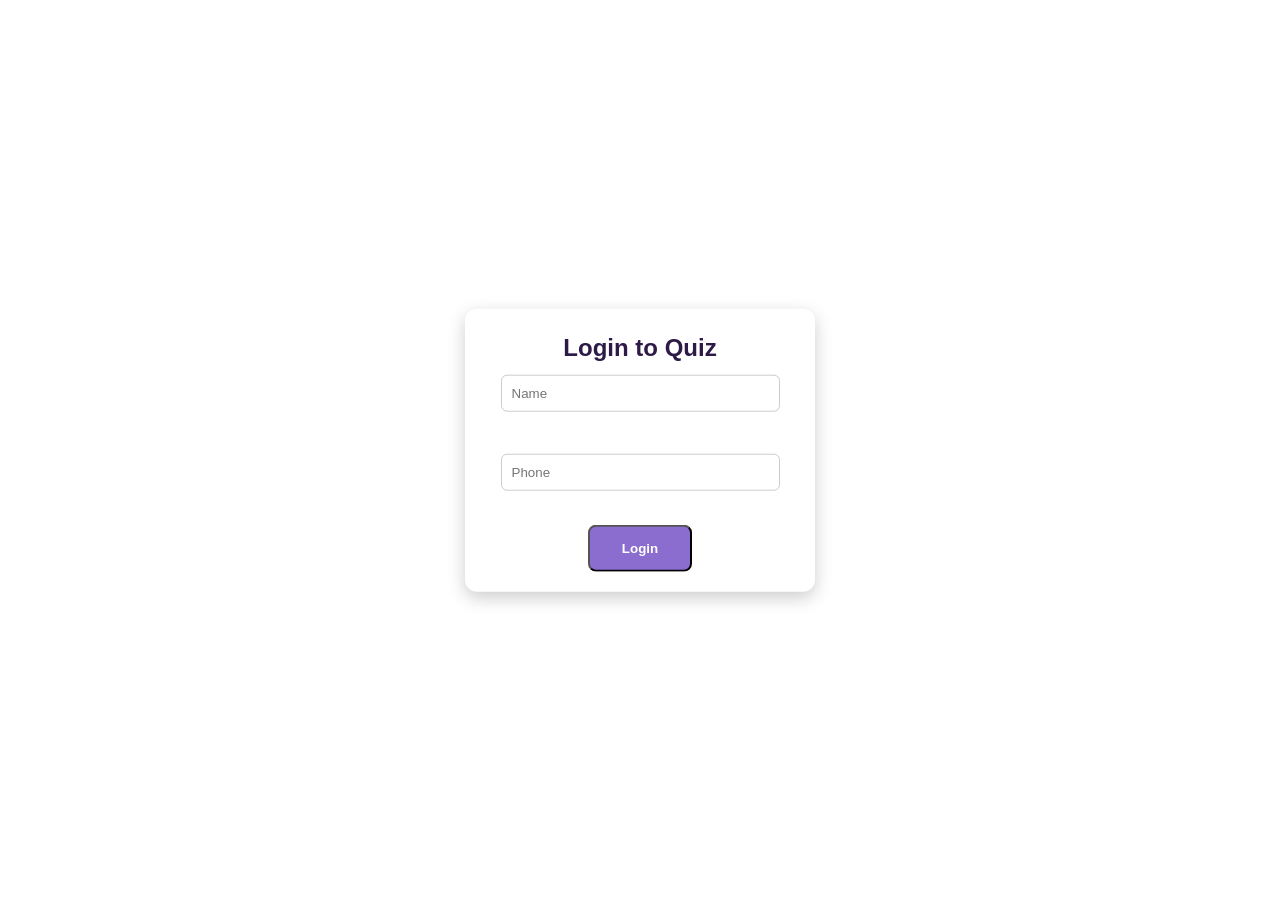
==== questions.html @ ea703ea1 "Questions.html" ====
<!DOCTYPE html>
<html lang="en">
<head>
  <meta charset="UTF-8">
  <title>Quiz Question</title>
  <link rel="stylesheet" href="style.css">
</head>
<body>
  <div id="login-form" class="login-box">
    <h2>Login to Quiz</h2>
    <input type="text" id="name" class="input-field" placeholder="Name" required><br><br>
    <input type="text" id="phone" class="input-field" placeholder="Phone" required><br><br>
    <button class="btn" onclick="login()">Login</button>
  </div>

  <div id="quiz-content" class="quiz-box" style="display:none;">
    <h2 id="quiz-question">Loading question...</h2>
    <div id="quiz-choices"></div>
    <p id="result"></p>
  </div>

  <script>
  const API_BASE = "https://agvp-library-backend.onrender.com"; // local backend
  let userName = "";
  let userPhone = "";

  function login() {
    userName = document.getElementById("name").value.trim();
    userPhone = document.getElementById("phone").value.trim();

    if (!userName || !userPhone) {
      alert("Please enter both name and phone.");
      return;
    }

    document.getElementById("login-form").style.display = "none";
    document.getElementById("quiz-content").style.display = "block";

    loadQuestion();
  }

  async function loadQuestion() {
    const res = await fetch(`${API_BASE}/question`);
    const data = await res.json();

    // ✅ Show the actual question text
    document.getElementById("quiz-question").textContent =
      `Q${data.questionNo}: ${data.question}`;

    const choicesDiv = document.getElementById("quiz-choices");
    choicesDiv.innerHTML = "";

    // ✅ Loop through choices and render buttons
    if (data.choices) {
      data.choices.forEach((choice, i) => {
        const key = String.fromCharCode(65 + i); // A, B, C, D
        const btn = document.createElement("button");
        btn.className = "btn choice-btn";
        btn.textContent = `${key}: ${choice}`;
        btn.onclick = () => submitAnswer(data.questionNo, key);
        choicesDiv.appendChild(btn);
      });
    }
  }

  async function submitAnswer(questionNo, choice) {
    const payload = {
      name: userName,
      phone: userPhone,
      answer: choice,
      questionNo: questionNo,
      timeTaken: 10 // placeholder
    };

    const res = await fetch(`${API_BASE}/submit`, {
      method: "POST",
      headers: { "Content-Type": "application/json" },
      body: JSON.stringify(payload)
    });

    const result = await res.json();
    document.getElementById("result").textContent =
      result.isCorrect ? "✅ Correct!" : "❌ Wrong!";
  }
</script>

</body>
</html>
---- style.css ----
/* Reset */
* {
  margin: 0;
  padding: 0;
  box-sizing: border-box;
}

/* Base */
body {
  font-family: "Poppins", Arial, sans-serif;
  line-height: 1.6;
  transition: background 0.4s ease, color 0.4s ease;
}

/* 🌤 Light Theme (Lavender–Violet) */
body {
  background: linear-gradient(180deg, #d9c8ff 0%, #f3e9ff 100%);
  color: #2e1a47;
}

/* Header */
header {
  background: linear-gradient(135deg, #7b5fc8, #a78bfa);
  color: white;
  display: flex;
  justify-content: space-between;
  align-items: center;
  padding: 20px 40px;
  box-shadow: 0 4px 12px rgba(0, 0, 0, 0.1);
  position: sticky;
  top: 0;
  z-index: 1000;
}
header .logo {
  font-weight: 600;
  font-size: 1.4em;
}
nav ul {
  list-style: none;
  display: flex;
  gap: 25px;
}
nav ul li a {
  color: #f5f5ff;
  text-decoration: none;
  font-weight: 500;
  transition: color 0.3s;
}
nav ul li a:hover {
  color: #d9c8ff;
}
#theme-toggle {
  background: transparent;
  border: none;
  font-size: 1.4em;
  cursor: pointer;
  color: white;
}

/* Hero Section */
.hero {
  background: linear-gradient(135deg, #a78bfa, #cbb2ff);
  color: #2e1a47;
  text-align: center;
  padding: 100px 20px;
  border-radius: 0 0 40px 40px;

  display: flex;
  flex-direction: column;
  align-items: center;
  justify-content: center;
}
.hero h1 {
  font-size: 2.6em;
  font-weight: 700;
  color: #4b2e83;
  margin-bottom: 20px;
}
.hero p {
  font-size: 1.2em;
  color: #3c2463;
  margin-bottom: 30px;
}
.btn {
  background: #8b6ccf;
  color: white;
  padding: 14px 32px;
  border-radius: 8px;
  text-decoration: none;
  font-weight: 600;
  transition: background 0.3s, transform 0.2s;
  display: inline-block;
}
.btn:hover {
  background: #a78bfa;
  transform: scale(1.05);
}

/* Content */
.content {
  background: #ffffff;
  border-radius: 20px;
  box-shadow: 0 6px 18px rgba(0, 0, 0, 0.08);
  padding: 40px;
  margin: 50px auto;
  max-width: 1100px;
}
.content h2 {
  color: #6b46c1;
  text-align: center;
  margin-bottom: 25px;
}

/* Cards */
.cards {
  display: grid;
  grid-template-columns: repeat(auto-fit, minmax(280px, 1fr));
  gap: 25px;
}
.card {
  background: #f8f5ff;
  border-radius: 16px;
  padding: 25px;
  text-align: center;
  box-shadow: 0 4px 12px rgba(0, 0, 0, 0.08);
  transition: transform 0.3s;
  display: flex;
  flex-direction: column;
  justify-content: space-between;
}
.card:hover {
  transform: translateY(-5px);
  box-shadow: 0 8px 20px rgba(0, 0, 0, 0.12);
}
.card h3 {
  color: #5b3ea6;
}
.card p {
  color: #3c2463;
}
.card .btn {
  margin-top: auto;
  width: 100%;
}

/* Footer */
footer {
  background: #7b5fc8;
  color: white;
  text-align: center;
  padding: 20px;
  border-radius: 20px 20px 0 0;
}

/* 🌙 Dark Theme (Violet–Purple) */
body.dark-mode {
  background: linear-gradient(180deg, #1b1033 0%, #2a1b4d 100%);
  color: #e6e0ff;
}
body.dark-mode header {
  background: linear-gradient(135deg, #3b1e6d, #5a2ea6);
  color: #e6e0ff;
  box-shadow: 0 4px 12px rgba(0, 0, 0, 0.4);
}
body.dark-mode header .logo {
  color: #d8caff;
}
body.dark-mode nav ul li a {
  color: #d8caff;
}
body.dark-mode nav ul li a:hover {
  color: #bfa3ff;
}
body.dark-mode .hero {
  background: linear-gradient(135deg, #4b2e83, #6a3fb8);
  color: #f3e9ff;
}
body.dark-mode .hero h1 {
  color: #e6d6ff;
}
body.dark-mode .hero p {
  color: #d8caff;
}
body.dark-mode .btn {
  background: #a678ff;
  color: #fff;
}
body.dark-mode .btn:hover {
  background: #c19aff;
}
body.dark-mode .content {
  background: #2a1b4d;
  box-shadow: 0 6px 18px rgba(255, 255, 255, 0.08);
}
body.dark-mode .content h2 {
  color: #c19aff;
}
body.dark-mode .card {
  background: #3b2a63;
  box-shadow: 0 4px 12px rgba(0, 0, 0, 0.4);
}
body.dark-mode .card:hover {
  box-shadow: 0 8px 20px rgba(0, 0, 0, 0.6);
}
body.dark-mode .card h3 {
  color: #d8caff;
}
body.dark-mode .card p {
  color: #cbb2ff;
}
body.dark-mode footer {
  background: linear-gradient(135deg, #3b1e6d, #5a2ea6);
  color: #e6e0ff;
}

/* Login + Quiz Styling */
.login-box {
  position: absolute;
  top: 50%;
  left: 50%;
  transform: translate(-50%, -50%);
  width: 350px;
  padding: 20px;
  background: #ffffff;
  border-radius: 12px;
  box-shadow: 0 6px 18px rgba(0,0,0,0.2);
  text-align: center;
}
.input-field {
  width: 90%;
  padding: 10px;
  margin: 8px 0;
  border: 1px solid #ccc;
  border-radius: 6px;
}
.quiz-box {
  max-width: 600px;
  margin: 40px auto;
  padding: 20px;
  background: #fafafa;
  border-radius: 12px;
  box-shadow: 0 4px 12px rgba(0,0,0,0.1);
}
.choice-btn {
  display: block;
  width: 100%;
  margin: 8px 0;
  padding: 12px;
  text-align: left;
  border: none;
  border-radius: 6px;
  background: #8b6ccf;
  color: white;
  font-weight: 500;
  cursor: pointer;
  transition: background 0.3s;
}
.choice-btn:hover {
  background: #a78bfa;
}

/* Dark mode for login + quiz */
body.dark-mode .login-box {
  background: #2a1b4d;
  color: #e6e0ff;
}
body.dark-mode .input-field {
  background: #3b2a63;
  border: 1px solid #6a3fb8;
  color: #e6e0ff;
}
body.dark-mode .quiz-box {
  background: #3b2a63;
  color: #e6e0ff;
}
body.dark-mode .choice-btn {
  background: #a678ff;
}
body.dark-mode .choice-btn:hover {
  background: #c19aff;
}

/* Responsive */
@media (max-width: 768px) {
  header {
    flex-direction: column;
    text-align: center;
  }
  nav ul {
    justify-content: center;
    margin-top: 10px;
  }
  .hero {
    padding: 20px;
  }
  .content {
    padding: 10px;
  }
  .card {
    padding: 15px;
  }
  footer {
    padding: 10px;
  }
}
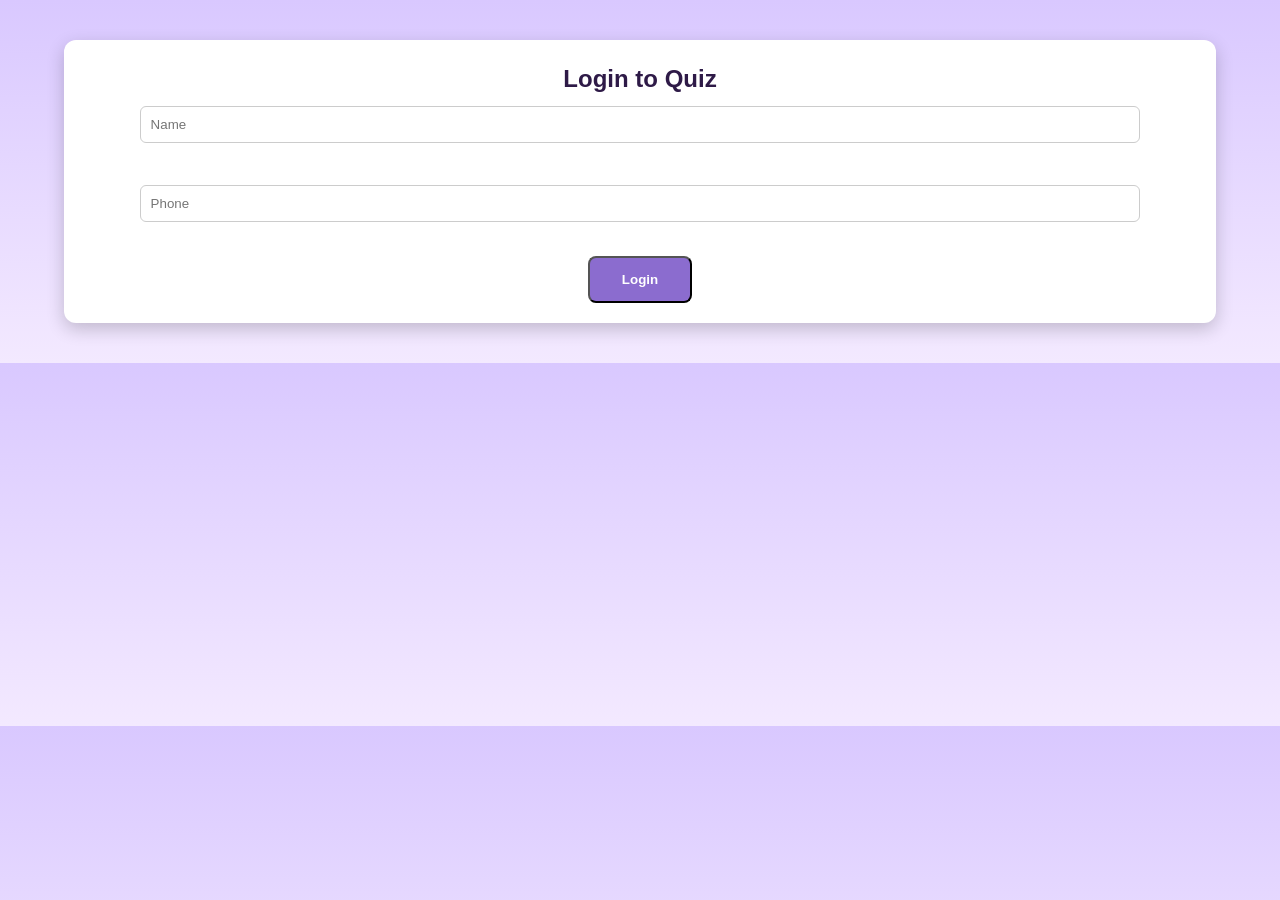
==== commit 888dae35: "Final Official Commit" ====
--- a/questions.html
+++ b/questions.html
@@ -6,36 +6,66 @@
   <link rel="stylesheet" href="style.css">
 </head>
 <body>
+  <!-- Login -->
   <div id="login-form" class="login-box">
     <h2>Login to Quiz</h2>
     <input type="text" id="name" class="input-field" placeholder="Name" required><br><br>
     <input type="text" id="phone" class="input-field" placeholder="Phone" required><br><br>
-    <button class="btn" onclick="login()">Login</button>
+    <button id="login-btn" class="btn">Login</button>
+    <p id="login-error" style="color:red;"></p>
   </div>
 
+  <!-- Quiz -->
   <div id="quiz-content" class="quiz-box" style="display:none;">
-    <h2 id="quiz-question">Loading question...</h2>
-    <div id="quiz-choices"></div>
+    <h2 id="question-text">Loading question...</h2>
+    <div id="choices"></div>
     <p id="result"></p>
   </div>
 
   <script>
-  const API_BASE = "https://agvp-library-backend.onrender.com"; // local backend
+  const API_BASE = "https://agvp-library-backend.onrender.com";
   let userName = "";
   let userPhone = "";
+  let startTime;
 
-  function login() {
-    userName = document.getElementById("name").value.trim();
-    userPhone = document.getElementById("phone").value.trim();
+  // Login button
+  document.getElementById("login-btn").onclick = () => {
+    const name = document.getElementById("name").value.trim();
+    const phone = document.getElementById("phone").value.trim();
+    const errorEl = document.getElementById("login-error");
 
-    if (!userName || !userPhone) {
-      alert("Please enter both name and phone.");
+    // Admin bypass
+    if (name.toLowerCase() === "admin" && phone === "0000000000") {
+      alert("Admin test login successful.");
+      startQuiz(name, phone);
       return;
     }
 
+    // Normal validation
+    if (!name || !phone) {
+      errorEl.textContent = "Please enter both name and phone.";
+      return;
+    }
+
+    const phoneRegex = /^[0-9]{10}$/;
+    if (!phoneRegex.test(phone)) {
+      errorEl.textContent = "Please enter a valid 10-digit phone number.";
+      return;
+    }
+
+    if (name.toLowerCase() === "admin") {
+      errorEl.textContent = "The name 'Admin' is reserved.";
+      return;
+    }
+
+    startQuiz(name, phone);
+  };
+
+  function startQuiz(name, phone) {
+    userName = name;
+    userPhone = phone;
     document.getElementById("login-form").style.display = "none";
     document.getElementById("quiz-content").style.display = "block";
-
     loadQuestion();
   }
 
@@ -43,33 +73,51 @@
     const res = await fetch(`${API_BASE}/question`);
     const data = await res.json();
 
-    // ✅ Show the actual question text
-    document.getElementById("quiz-question").textContent =
-      `Q${data.questionNo}: ${data.question}`;
+    const qText = document.getElementById("question-text");
+    const choicesDiv = document.getElementById("choices");
+    const feedback = document.getElementById("result");
 
-    const choicesDiv = document.getElementById("quiz-choices");
     choicesDiv.innerHTML = "";
+    feedback.textContent = "";
 
-    // ✅ Loop through choices and render buttons
-    if (data.choices) {
-      data.choices.forEach((choice, i) => {
-        const key = String.fromCharCode(65 + i); // A, B, C, D
-        const btn = document.createElement("button");
-        btn.className = "btn choice-btn";
-        btn.textContent = `${key}: ${choice}`;
-        btn.onclick = () => submitAnswer(data.questionNo, key);
-        choicesDiv.appendChild(btn);
-      });
+    // Handle quiz status
+    if (data.status === "not_started") {
+      qText.textContent = "📅 Quiz starts on June 19";
+      return;
     }
+    if (data.status === "ended") {
+      qText.textContent = "⏳ Quiz has ended.";
+      return;
+    }
+    if (data.status === "no_question") {
+      qText.textContent = "No question available today.";
+      return;
+    }
+
+    // Show question
+    qText.textContent = `Q${data.questionNo}: ${data.question}`;
+    startTime = Date.now();
+
+    // Create choice buttons
+    data.choices.forEach((choice, i) => {
+      const key = String.fromCharCode(65 + i); // A, B, C, D
+      const btn = document.createElement("button");
+      btn.className = "btn choice-btn";
+      btn.textContent = `${key}: ${choice}`;
+      btn.onclick = () => submitAnswer(data.questionNo, key);
+      choicesDiv.appendChild(btn);
+    });
   }
 
   async function submitAnswer(questionNo, choice) {
+    const timeTaken = Math.floor((Date.now() - startTime) / 1000);
+
     const payload = {
       name: userName,
       phone: userPhone,
       answer: choice,
       questionNo: questionNo,
-      timeTaken: 10 // placeholder
+      timeTaken: timeTaken
     };
 
     const res = await fetch(`${API_BASE}/submit`, {
@@ -79,10 +127,38 @@
     });
 
     const result = await res.json();
-    document.getElementById("result").textContent =
-      result.isCorrect ? "✅ Correct!" : "❌ Wrong!";
+    const feedback = document.getElementById("result");
+
+    if (result.status === "error" && result.message.includes("Already submitted")) {
+      feedback.textContent = "⚠️ Sorry, you've already done the quiz today.";
+    } else if (result.status === "error") {
+      feedback.textContent = `❌ ${result.message}`;
+    } else {
+      feedback.textContent = result.isCorrect ? "✅ Correct!" : "❌ Wrong!";
+      loadLeaderboard();
+    }
+
+    // Disable choice buttons after submission
+    document.querySelectorAll(".choice-btn").forEach(btn => btn.disabled = true);
   }
-</script>
 
+  async function loadLeaderboard() {
+    const res = await fetch(`${API_BASE}/leaderboard`);
+    const data = await res.json();
+
+    const lb = document.createElement("div");
+    lb.innerHTML = "<h3>Today's Leaderboard</h3>";
+    const list = document.createElement("ol");
+
+    data.leaderboard.forEach(entry => {
+      const li = document.createElement("li");
+      li.textContent = `${entry.rank}. ${entry.name} (${entry.timeTaken}s)`;
+      list.appendChild(li);
+    });
+
+    lb.appendChild(list);
+    document.getElementById("quiz-content").appendChild(lb);
+  }
+  </script>
 </body>
 </html>
--- a/style.css
+++ b/style.css
@@ -240,6 +240,7 @@
   background: #fafafa;
   border-radius: 12px;
   box-shadow: 0 4px 12px rgba(0,0,0,0.1);
+  
 }
 .choice-btn {
   display: block;
@@ -258,6 +259,12 @@
 .choice-btn:hover {
   background: #a78bfa;
 }
+.login-box {
+  position: static;       /* no absolute centering */
+  transform: none;
+  width: 90%;             /* shrink to fit screen */
+  margin: 40px auto;
+}
 
 /* Dark mode for login + quiz */
 body.dark-mode .login-box {
@@ -302,4 +309,53 @@
   footer {
     padding: 10px;
   }
+
+/* Leaderboard Tables */
+table.leaderboard {
+  width: 100%;
+  border-collapse: collapse;
+  margin: 30px 0;
+  background: #ffffff;
+  border-radius: 12px;
+  overflow: hidden;
+  box-shadow: 0 4px 12px rgba(0,0,0,0.1);
+}
+
+table.leaderboard caption {
+  font-weight: 600;
+  font-size: 1.2em;
+  margin: 10px;
+  color: #5b3ea6;
+  text-align: left;
+}
+
+table.leaderboard th,
+table.leaderboard td {
+  border: 1px solid #ddd;
+  padding: 10px;
+  text-align: center;
+}
+
+table.leaderboard th {
+  background: #d9c8ff;
+  color: #2e1a47;
+}
+
+table.leaderboard tr:nth-child(even) {
+  background: #f8f5ff;
+}
+
+/* Dark Mode */
+body.dark-mode table.leaderboard {
+  background: #2a1b4d;
+  color: #e6e0ff;
+}
+body.dark-mode table.leaderboard th {
+  background: #5a2ea6;
+  color: #fff;
+}
+body.dark-mode table.leaderboard tr:nth-child(even) {
+  background: #3b2a63;
+}
+
 }
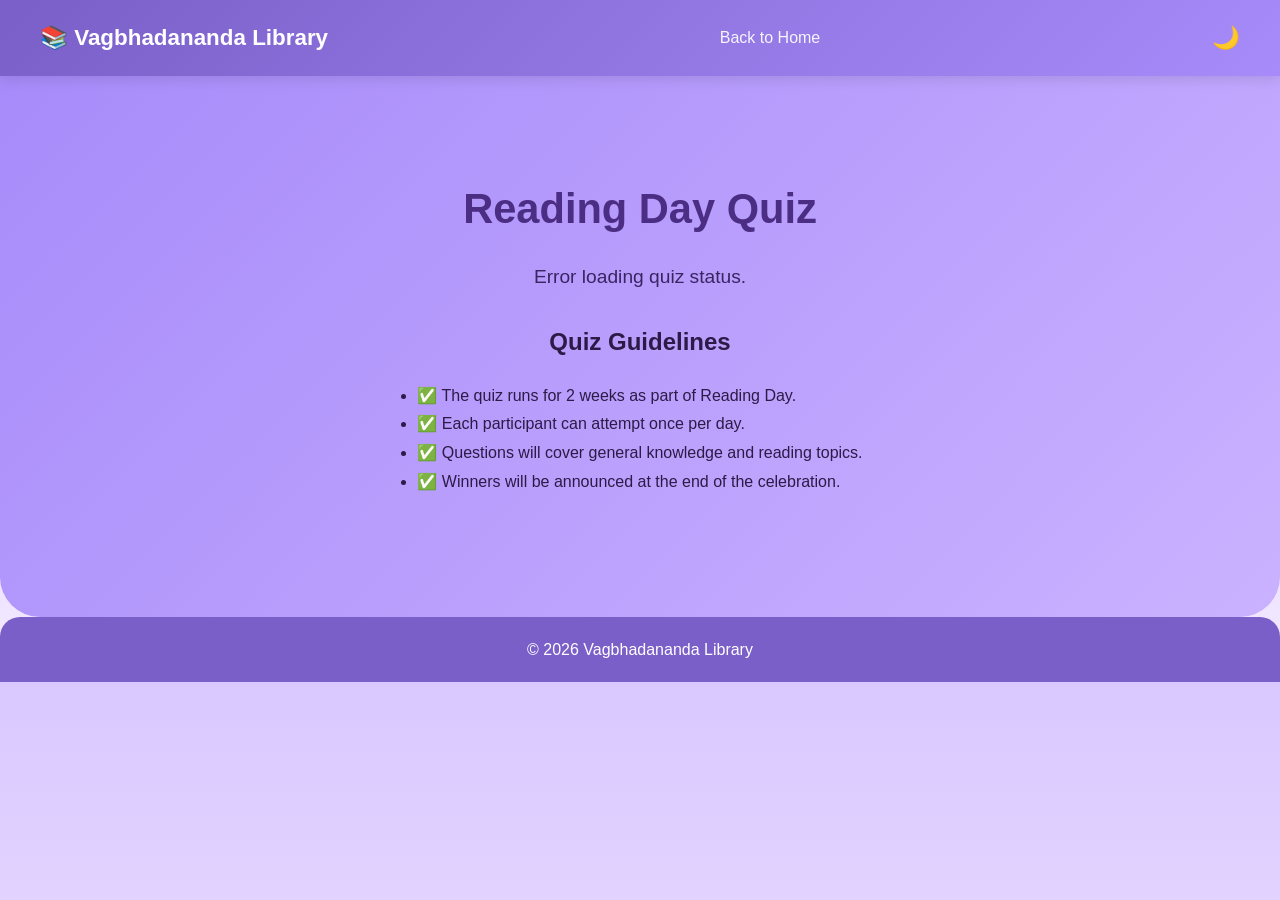
==== commit 95483d46: "Final Official Commit" ====
--- a/questions.html
+++ b/questions.html
@@ -6,6 +6,19 @@
   <link rel="stylesheet" href="style.css">
 </head>
 <body>
+  <script>
+document.addEventListener("DOMContentLoaded", () => {
+  // Check the referring page
+  const referrer = document.referrer;
+
+  if (!referrer.includes("quiz.html")) {
+    // Show error and block access
+    alert("❌ You must start the quiz from quiz.html!");
+    window.location.href = "quiz.html"; // optional: redirect them back
+  }
+});
+</script>
+
   <!-- Login -->
   <div id="login-form" class="login-box">
     <h2>Login to Quiz</h2>
@@ -129,6 +142,15 @@
     const result = await res.json();
     const feedback = document.getElementById("result");
 
+    if (res.ok){
+      alert("Answer submitted successfully!");
+      // ✅ Redirect back to quiz.html
+      window.location.href = "quiz.html";
+    } else {
+      alert("Error submitting answer.");
+    }
+    
+
     if (result.status === "error" && result.message.includes("Already submitted")) {
       feedback.textContent = "⚠️ Sorry, you've already done the quiz today.";
     } else if (result.status === "error") {
--- a/style.css
+++ b/style.css
@@ -64,7 +64,6 @@
   text-align: center;
   padding: 100px 20px;
   border-radius: 0 0 40px 40px;
-
   display: flex;
   flex-direction: column;
   align-items: center;
@@ -111,38 +110,6 @@
   margin-bottom: 25px;
 }
 
-/* Cards */
-.cards {
-  display: grid;
-  grid-template-columns: repeat(auto-fit, minmax(280px, 1fr));
-  gap: 25px;
-}
-.card {
-  background: #f8f5ff;
-  border-radius: 16px;
-  padding: 25px;
-  text-align: center;
-  box-shadow: 0 4px 12px rgba(0, 0, 0, 0.08);
-  transition: transform 0.3s;
-  display: flex;
-  flex-direction: column;
-  justify-content: space-between;
-}
-.card:hover {
-  transform: translateY(-5px);
-  box-shadow: 0 8px 20px rgba(0, 0, 0, 0.12);
-}
-.card h3 {
-  color: #5b3ea6;
-}
-.card p {
-  color: #3c2463;
-}
-.card .btn {
-  margin-top: auto;
-  width: 100%;
-}
-
 /* Footer */
 footer {
   background: #7b5fc8;
@@ -195,19 +162,6 @@
 body.dark-mode .content h2 {
   color: #c19aff;
 }
-body.dark-mode .card {
-  background: #3b2a63;
-  box-shadow: 0 4px 12px rgba(0, 0, 0, 0.4);
-}
-body.dark-mode .card:hover {
-  box-shadow: 0 8px 20px rgba(0, 0, 0, 0.6);
-}
-body.dark-mode .card h3 {
-  color: #d8caff;
-}
-body.dark-mode .card p {
-  color: #cbb2ff;
-}
 body.dark-mode footer {
   background: linear-gradient(135deg, #3b1e6d, #5a2ea6);
   color: #e6e0ff;
@@ -215,11 +169,10 @@
 
 /* Login + Quiz Styling */
 .login-box {
-  position: absolute;
-  top: 50%;
-  left: 50%;
-  transform: translate(-50%, -50%);
-  width: 350px;
+  position: static;
+  transform: none;
+  width: 90%;
+  margin: 40px auto;
   padding: 20px;
   background: #ffffff;
   border-radius: 12px;
@@ -240,7 +193,6 @@
   background: #fafafa;
   border-radius: 12px;
   box-shadow: 0 4px 12px rgba(0,0,0,0.1);
-  
 }
 .choice-btn {
   display: block;
@@ -259,12 +211,6 @@
 .choice-btn:hover {
   background: #a78bfa;
 }
-.login-box {
-  position: static;       /* no absolute centering */
-  transform: none;
-  width: 90%;             /* shrink to fit screen */
-  margin: 40px auto;
-}
 
 /* Dark mode for login + quiz */
 body.dark-mode .login-box {
@@ -285,6 +231,57 @@
 }
 body.dark-mode .choice-btn:hover {
   background: #c19aff;
+}
+
+/* Leaderboard Tables Grid */
+.tables-grid {
+  display: grid;
+  grid-template-columns: repeat(2, 1fr);
+  gap: 20px;
+  margin: 20px;
+}
+.table-box {
+  border: 1px solid #ccc;
+  border-radius: 12px;
+  padding: 15px;
+  background: #fff;
+  box-shadow: 0 4px 12px rgba(0,0,0,0.1);
+}
+.table-box h3 {
+  margin-bottom: 10px;
+  color: #5b3ea6;
+}
+.table-box table {
+  width: 100%;
+  border-collapse: collapse;
+}
+.table-box th, .table-box td {
+  border: 1px solid #ddd;
+  padding: 8px;
+  text-align: center;
+}
+.table-box th {
+  background: #d9c8ff;
+  color: #2e1a47;
+}
+.table-box tr:nth-child(even) {
+  background: #f8f5ff;
+}
+
+/* Dark mode for tables */
+body.dark-mode .table-box {
+  background: #2a1b4d;
+  color: #e6e0ff;
+}
+body.dark-mode .table-box h3 {
+  color: #c19aff;
+}
+body.dark-mode .table-box th {
+  background: #5a2ea6;
+  color: #fff;
+}
+body.dark-mode .table-box tr:nth-child(even) {
+  background: #3b2a63;
 }
 
 /* Responsive */
@@ -301,61 +298,9 @@
     padding: 20px;
   }
   .content {
-    padding: 10px;
-  }
-  .card {
-    padding: 15px;
+    padding: 20px;
   }
   footer {
     padding: 10px;
   }
-
-/* Leaderboard Tables */
-table.leaderboard {
-  width: 100%;
-  border-collapse: collapse;
-  margin: 30px 0;
-  background: #ffffff;
-  border-radius: 12px;
-  overflow: hidden;
-  box-shadow: 0 4px 12px rgba(0,0,0,0.1);
-}
-
-table.leaderboard caption {
-  font-weight: 600;
-  font-size: 1.2em;
-  margin: 10px;
-  color: #5b3ea6;
-  text-align: left;
-}
-
-table.leaderboard th,
-table.leaderboard td {
-  border: 1px solid #ddd;
-  padding: 10px;
-  text-align: center;
-}
-
-table.leaderboard th {
-  background: #d9c8ff;
-  color: #2e1a47;
-}
-
-table.leaderboard tr:nth-child(even) {
-  background: #f8f5ff;
-}
-
-/* Dark Mode */
-body.dark-mode table.leaderboard {
-  background: #2a1b4d;
-  color: #e6e0ff;
-}
-body.dark-mode table.leaderboard th {
-  background: #5a2ea6;
-  color: #fff;
-}
-body.dark-mode table.leaderboard tr:nth-child(even) {
-  background: #3b2a63;
-}
-
 }
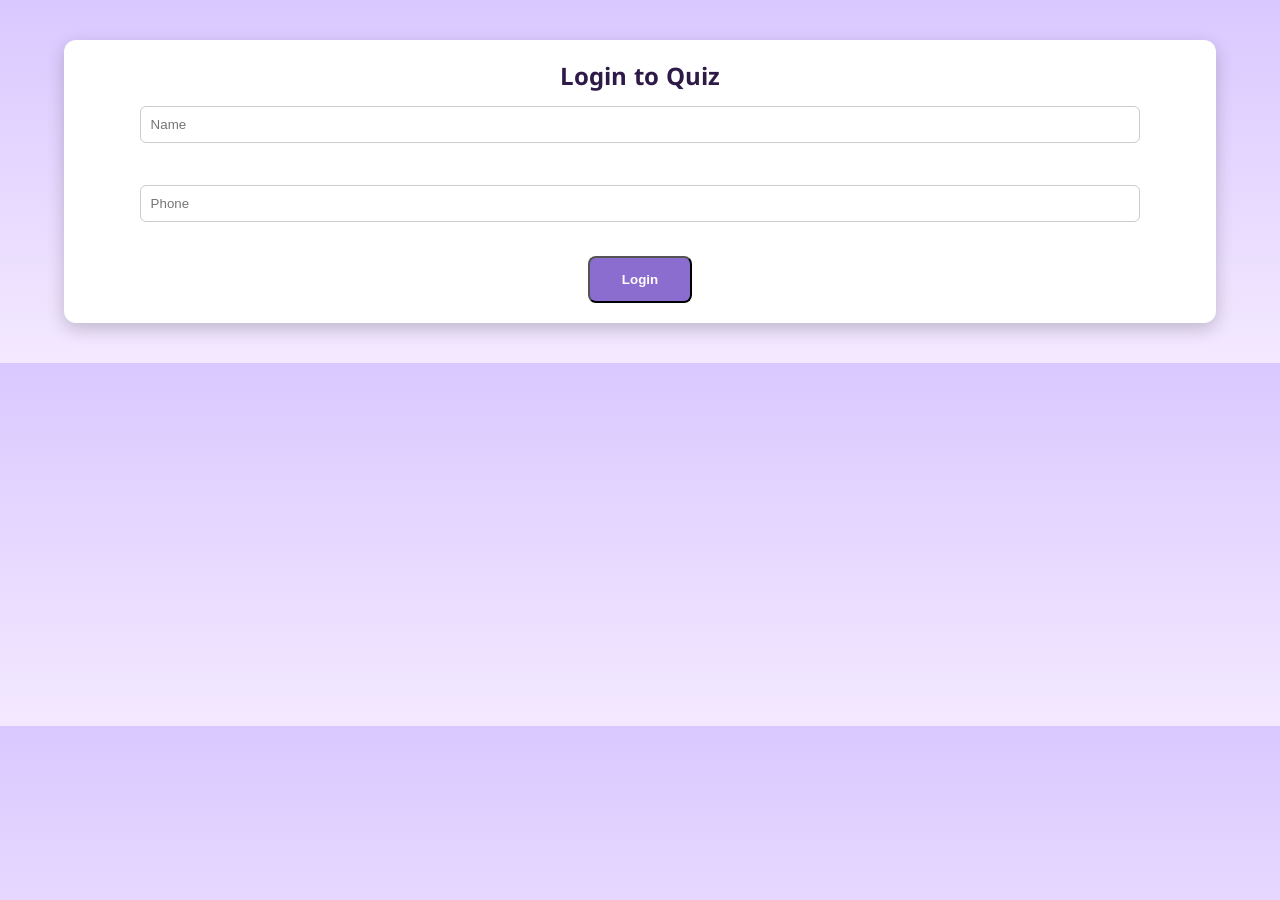
==== commit 80b88765: "Approved" ====
--- a/questions.html
+++ b/questions.html
@@ -4,20 +4,22 @@
   <meta charset="UTF-8">
   <title>Quiz Question</title>
   <link rel="stylesheet" href="style.css">
+  <link href="https://fonts.googleapis.com/css2?family=Noto+Sans+Malayalam:wght@400;700&display=swap" rel="stylesheet">
 </head>
 <body>
-  <script>
+<!--
+<script>
 document.addEventListener("DOMContentLoaded", () => {
   // Check the referring page
   const referrer = document.referrer;
 
   if (!referrer.includes("quiz.html")) {
-    // Show error and block access
     alert("❌ You must start the quiz from quiz.html!");
-    window.location.href = "quiz.html"; // optional: redirect them back
+    window.location.href = "quiz.html";
   }
 });
 </script>
+-->
 
   <!-- Login -->
   <div id="login-form" class="login-box">
@@ -71,8 +73,30 @@
       return;
     }
 
-    startQuiz(name, phone);
+    checkDuplicateEntry(name, phone, errorEl);
   };
+
+  async function checkDuplicateEntry(name, phone, errorEl) {
+    try {
+      const res = await fetch(`${API_BASE}/check-submission`, {
+        method: "POST",
+        headers: { "Content-Type": "application/json" },
+        body: JSON.stringify({ phone: phone })
+      });
+
+      const data = await res.json();
+      
+      if (data.alreadySubmitted) {
+        errorEl.textContent = "❌ Sorry, you've answered today's question!";
+        return;
+      }
+
+      startQuiz(name, phone);
+    } catch (err) {
+      console.error("Error checking submission:", err);
+      startQuiz(name, phone);
+    }
+  }
 
   function startQuiz(name, phone) {
     userName = name;
@@ -123,6 +147,7 @@
   }
 
   async function submitAnswer(questionNo, choice) {
+    const feedback = document.getElementById("result");
     const timeTaken = Math.floor((Date.now() - startTime) / 1000);
 
     const payload = {
@@ -133,53 +158,30 @@
       timeTaken: timeTaken
     };
 
-    const res = await fetch(`${API_BASE}/submit`, {
-      method: "POST",
-      headers: { "Content-Type": "application/json" },
-      body: JSON.stringify(payload)
-    });
+    try {
+      const res = await fetch(`${API_BASE}/submit`, {
+        method: "POST",
+        headers: { "Content-Type": "application/json" },
+        body: JSON.stringify(payload)
+      });
 
-    const result = await res.json();
-    const feedback = document.getElementById("result");
+      const result = await res.json();
+      if (!res.ok) {
+        const message = result?.message || `Server error (${res.status})`;
+        feedback.textContent = `❌ ${message}`;
+        return;
+      }
 
-    if (res.ok){
-      alert("Answer submitted successfully!");
-      // ✅ Redirect back to quiz.html
-      window.location.href = "quiz.html";
-    } else {
-      alert("Error submitting answer.");
+      feedback.textContent = result.isCorrect ? "✅ Correct!" : "❌ Wrong!";
+      document.querySelectorAll(".choice-btn").forEach(btn => btn.disabled = true);
+
+      // Redirect to quiz.html after 2 seconds
+      setTimeout(() => {
+        window.location.href = "quiz.html";
+      }, 2000);
+    } catch (err) {
+      feedback.textContent = "❌ Error submitting answer. Please try again.";
     }
-    
-
-    if (result.status === "error" && result.message.includes("Already submitted")) {
-      feedback.textContent = "⚠️ Sorry, you've already done the quiz today.";
-    } else if (result.status === "error") {
-      feedback.textContent = `❌ ${result.message}`;
-    } else {
-      feedback.textContent = result.isCorrect ? "✅ Correct!" : "❌ Wrong!";
-      loadLeaderboard();
-    }
-
-    // Disable choice buttons after submission
-    document.querySelectorAll(".choice-btn").forEach(btn => btn.disabled = true);
-  }
-
-  async function loadLeaderboard() {
-    const res = await fetch(`${API_BASE}/leaderboard`);
-    const data = await res.json();
-
-    const lb = document.createElement("div");
-    lb.innerHTML = "<h3>Today's Leaderboard</h3>";
-    const list = document.createElement("ol");
-
-    data.leaderboard.forEach(entry => {
-      const li = document.createElement("li");
-      li.textContent = `${entry.rank}. ${entry.name} (${entry.timeTaken}s)`;
-      list.appendChild(li);
-    });
-
-    lb.appendChild(list);
-    document.getElementById("quiz-content").appendChild(lb);
   }
   </script>
 </body>
--- a/style.css
+++ b/style.css
@@ -7,7 +7,7 @@
 
 /* Base */
 body {
-  font-family: "Poppins", Arial, sans-serif;
+  font-family: "Poppins", "Noto Sans Malayalam", Arial, sans-serif;
   line-height: 1.6;
   transition: background 0.4s ease, color 0.4s ease;
 }
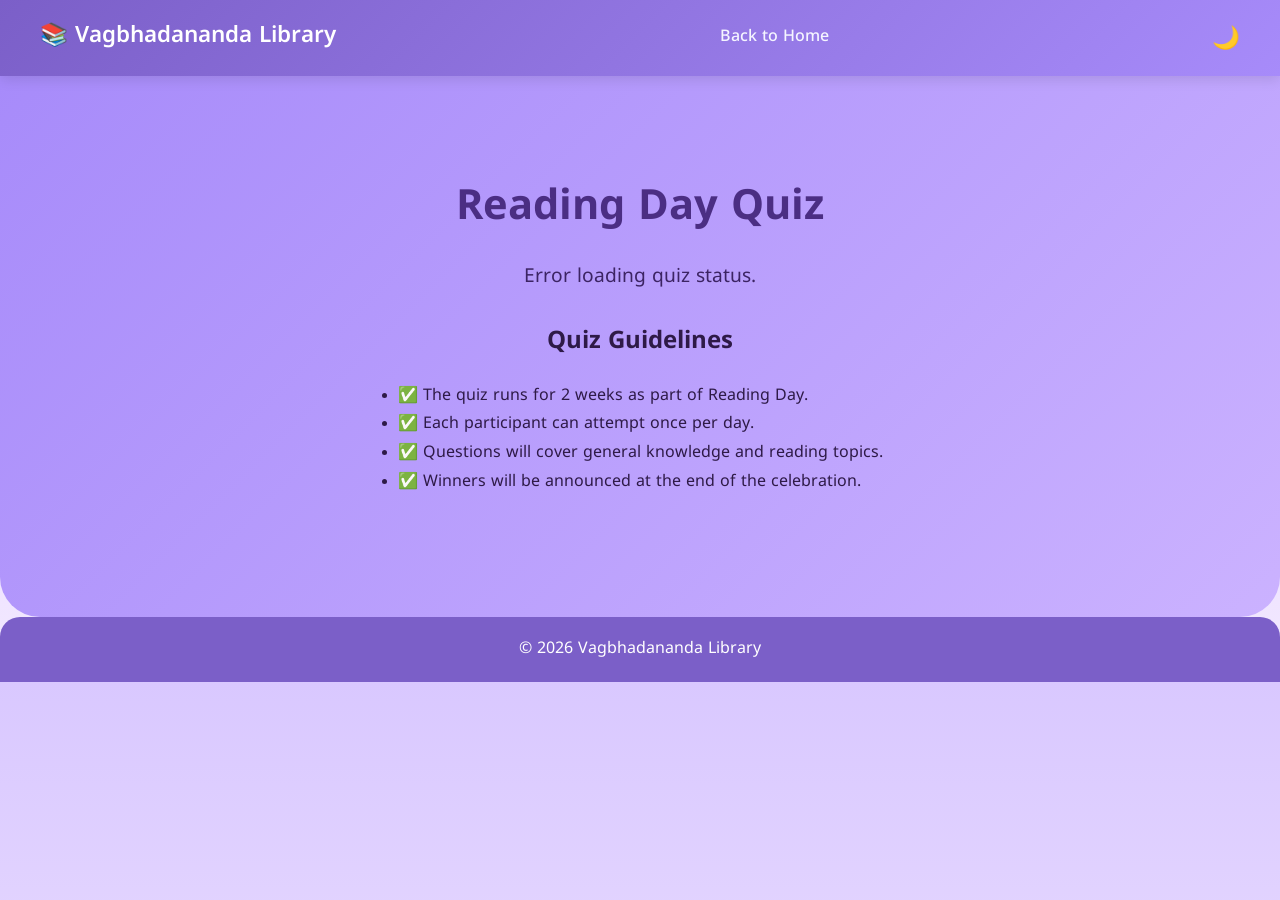
==== commit 10d9495f: "BUG FIX" ====
--- a/questions.html
+++ b/questions.html
@@ -7,7 +7,7 @@
   <link href="https://fonts.googleapis.com/css2?family=Noto+Sans+Malayalam:wght@400;700&display=swap" rel="stylesheet">
 </head>
 <body>
-<!--
+
 <script>
 document.addEventListener("DOMContentLoaded", () => {
   // Check the referring page
@@ -19,7 +19,7 @@
   }
 });
 </script>
--->
+
 
   <!-- Login -->
   <div id="login-form" class="login-box">
